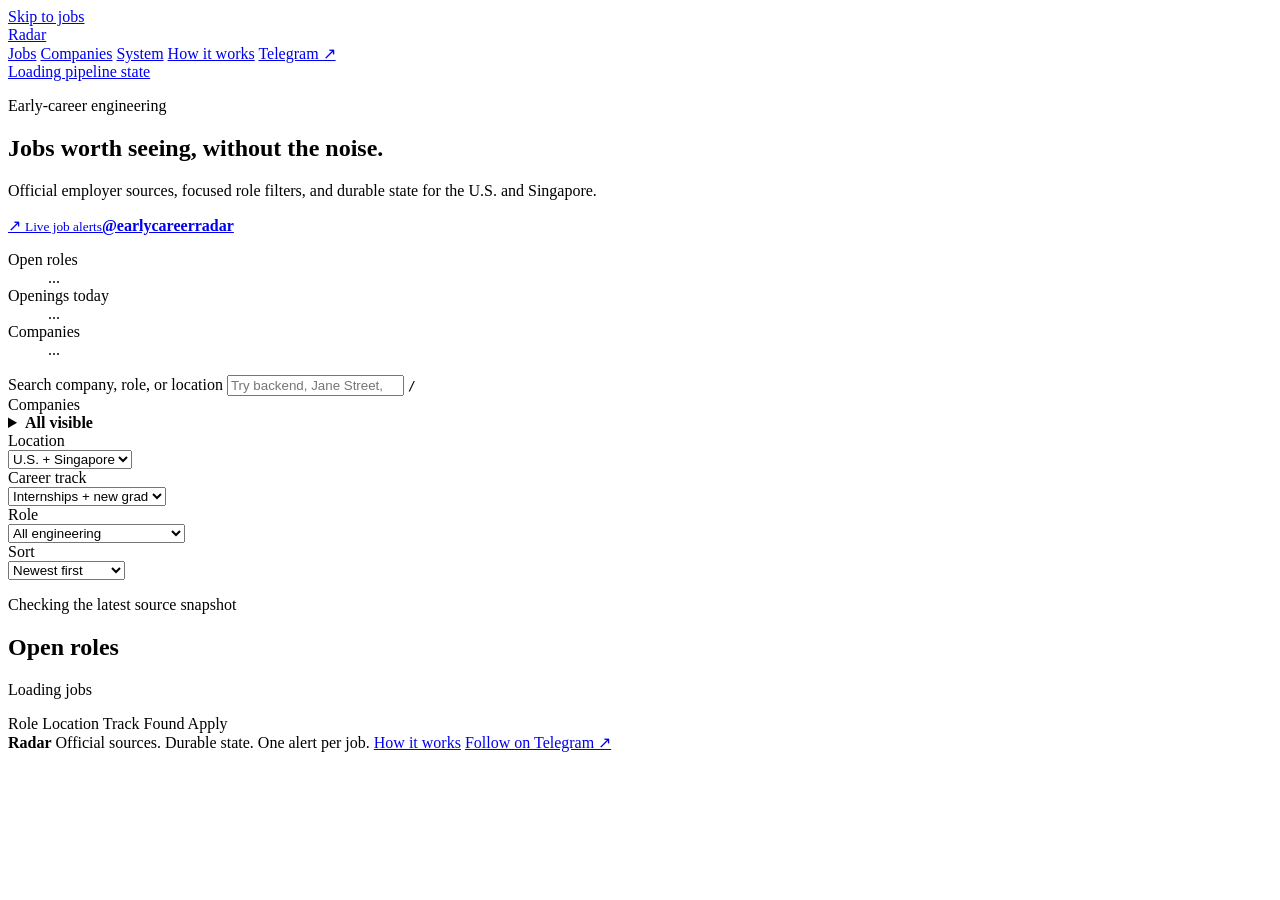
==== internal/dashboard/web/index.html @ 38ba69da "refactor: isolate dashboard presentation" ====
<!doctype html>
<html lang="en">
  <head>
    <meta charset="UTF-8" />
    <meta name="viewport" content="width=device-width, initial-scale=1.0" />
    <meta name="description" content="Fresh software, AI, data, infrastructure, and quant roles for interns and new graduates." />
    <meta name="color-scheme" content="light dark" />
    <link rel="icon" href="data:image/svg+xml,%3Csvg xmlns='http://www.w3.org/2000/svg' viewBox='0 0 64 64'%3E%3Ccircle cx='32' cy='32' r='28' fill='%230f766e'/%3E%3Ccircle cx='32' cy='32' r='15' fill='none' stroke='white' stroke-width='5'/%3E%3Ccircle cx='32' cy='32' r='4' fill='white'/%3E%3C/svg%3E" />
    <title>Radar | Early-career engineering jobs</title>
    <link rel="stylesheet" href="/styles.css?v=20260820-pagination1" />
    <script src="/app.js?v=20260820-pagination1" defer></script>
  </head>
  <body>
    <a class="skip-link" href="#jobs-title">Skip to jobs</a>
    <header class="site-header">
      <a class="brand" href="/jobs" aria-label="Radar home">
        <span class="brand-mark" aria-hidden="true"><span></span></span>
        <span>Radar</span>
      </a>
      <nav aria-label="Page sections">
        <a href="/jobs" data-view-link="jobs">Jobs</a>
        <a href="/companies" data-view-link="companies">Companies</a>
        <a href="/system" data-view-link="system">System</a>
        <a href="/docs">How it works</a>
        <a href="https://t.me/earlycareerradar" target="_blank" rel="noopener noreferrer">Telegram ↗</a>
      </nav>
      <a class="source-state" id="source-state" href="/system" data-state="pending" aria-live="polite">
        <span class="source-state-mark" aria-hidden="true"></span>
        <span>Loading pipeline state</span>
      </a>
    </header>

    <main>
      <section class="briefing" data-view="jobs" aria-labelledby="briefing-title">
        <div class="briefing-main">
          <p class="briefing-label">Early-career engineering</p>
          <h1 id="briefing-title">Jobs worth seeing, without the noise.</h1>
          <p class="briefing-copy">Official employer sources, focused role filters, and durable state for the U.S. and Singapore.</p>
          <a class="channel-cta" href="https://t.me/earlycareerradar" target="_blank" rel="noopener noreferrer">
            <span class="channel-cta-mark" aria-hidden="true">↗</span>
            <span><small>Live job alerts</small><strong>@earlycareerradar</strong></span>
          </a>
        </div>
        <dl class="briefing-stats" aria-label="Job feed summary">
          <div class="primary-stat">
            <dt>Open roles</dt>
            <dd id="eligible-count">...</dd>
          </div>
          <div>
            <dt>Openings today</dt>
            <dd id="today-count">...</dd>
          </div>
          <div>
            <dt>Companies</dt>
            <dd id="company-count">...</dd>
          </div>
        </dl>
      </section>

      <section class="system-pulse" id="system-panel" data-view="system" aria-labelledby="system-title" hidden>
        <header class="system-header">
          <div>
            <p class="section-label">Pipeline state</p>
            <h2 id="system-title">System pulse</h2>
            <p id="system-summary" aria-live="polite">Reading durable state across the crawler, discovery, and delivery layers.</p>
          </div>
          <p class="state-timestamp" id="state-updated">Loading state</p>
        </header>

        <div class="pulse-measures" aria-label="Pipeline readiness summary">
          <div>
            <span>Coverage</span>
            <strong id="coverage-count">...</strong>
            <small>healthy sources</small>
          </div>
          <div>
            <span>Discovery</span>
            <strong id="discovery-count">...</strong>
            <small>sources promoted</small>
          </div>
          <div>
            <span>Durable state</span>
            <strong id="dedupe-count">...</strong>
            <small>canonical jobs</small>
          </div>
          <div>
            <span>Telegram</span>
            <strong id="telegram-state">...</strong>
            <small id="telegram-caption">checking delivery lock</small>
          </div>
        </div>

        <div class="pulse-details" id="pulse-details">
          <details class="attention-panel" id="source-attention" hidden>
            <summary class="attention-summary">
              <span class="attention-summary-copy">
                <span class="attention-title-row">
                  <strong id="attention-title">Sources needing attention</strong>
                  <span class="attention-count" id="attention-count">...</span>
                </span>
                <span class="attention-description">Healthy sources keep running while these routes retry with backoff.</span>
              </span>
              <span class="attention-toggle" aria-hidden="true">
                <span class="attention-toggle-closed">Review details</span>
                <span class="attention-toggle-open">Hide details</span>
              </span>
            </summary>
            <div class="attention-body">
              <div class="failure-list" id="failure-list"></div>
            </div>
          </details>

          <div class="state-ledger" aria-label="Durable pipeline ledger">
            <section>
              <h3>Discovery</h3>
              <dl>
                <div><dt>Companies tracked</dt><dd id="candidate-total">...</dd></div>
                <div><dt>Due for resolution</dt><dd id="candidate-due">...</dd></div>
                <div><dt>Unhealthy routes</dt><dd id="discovery-unhealthy">...</dd></div>
              </dl>
            </section>
            <section>
              <h3>Dedupe and provenance</h3>
              <dl>
                <div><dt>Identity aliases</dt><dd id="identity-count">...</dd></div>
                <div><dt>Source observations</dt><dd id="observation-count">...</dd></div>
                <div><dt>Cross-source merges</dt><dd id="merge-count">...</dd></div>
              </dl>
            </section>
            <section>
              <h3>Delivery decisions</h3>
              <dl>
                <div><dt>Staged</dt><dd id="delivery-staged">...</dd></div>
                <div><dt>Pending</dt><dd id="delivery-pending">...</dd></div>
                <div><dt>Sent or previewed</dt><dd id="delivery-sent">...</dd></div>
                <div><dt>Failed</dt><dd id="delivery-failed">...</dd></div>
                <div><dt>Suppressed</dt><dd id="delivery-suppressed">...</dd></div>
              </dl>
            </section>
            <section>
              <h3>Runtime</h3>
              <dl>
                <div><dt>Process</dt><dd id="runtime-mode">...</dd></div>
                <div><dt>Last cycle</dt><dd id="runtime-cycle">...</dd></div>
                <div><dt>Cycle result</dt><dd id="runtime-result">...</dd></div>
              </dl>
            </section>
          </div>

          <div class="status-message" id="status-error" hidden>
            <p>Operational state is temporarily unavailable. The job feed can still be used.</p>
            <button id="status-retry" type="button">Retry state</button>
          </div>
        </div>
      </section>

      <section class="companies-view" id="companies-panel" data-view="companies" aria-labelledby="companies-title" hidden>
        <header class="companies-header">
          <div>
            <h1 id="companies-title">Monitored companies</h1>
            <p id="source-roster-summary">Loading monitored companies...</p>
          </div>
          <label class="source-roster-search">
            <span>Find a company</span>
            <input id="source-search" type="search" placeholder="Search by company or provider" autocomplete="off" disabled>
          </label>
        </header>
        <section class="source-roster" aria-label="Monitored company sources">
          <div class="source-roster-list source-roster-loading" id="source-roster-list" role="status" aria-label="Loading monitored companies" aria-live="polite" aria-busy="true">
            <article class="source-roster-skeleton" aria-hidden="true"><div class="source-roster-skeleton-heading"><span class="source-roster-skeleton-mark"></span><span class="source-roster-skeleton-copy"><span></span><span></span></span><span class="source-roster-skeleton-state"></span></div><div class="source-roster-skeleton-details"><span></span><span></span></div></article>
            <article class="source-roster-skeleton" aria-hidden="true"><div class="source-roster-skeleton-heading"><span class="source-roster-skeleton-mark"></span><span class="source-roster-skeleton-copy"><span></span><span></span></span><span class="source-roster-skeleton-state"></span></div><div class="source-roster-skeleton-details"><span></span><span></span></div></article>
            <article class="source-roster-skeleton" aria-hidden="true"><div class="source-roster-skeleton-heading"><span class="source-roster-skeleton-mark"></span><span class="source-roster-skeleton-copy"><span></span><span></span></span><span class="source-roster-skeleton-state"></span></div><div class="source-roster-skeleton-details"><span></span><span></span></div></article>
            <article class="source-roster-skeleton" aria-hidden="true"><div class="source-roster-skeleton-heading"><span class="source-roster-skeleton-mark"></span><span class="source-roster-skeleton-copy"><span></span><span></span></span><span class="source-roster-skeleton-state"></span></div><div class="source-roster-skeleton-details"><span></span><span></span></div></article>
            <article class="source-roster-skeleton" aria-hidden="true"><div class="source-roster-skeleton-heading"><span class="source-roster-skeleton-mark"></span><span class="source-roster-skeleton-copy"><span></span><span></span></span><span class="source-roster-skeleton-state"></span></div><div class="source-roster-skeleton-details"><span></span><span></span></div></article>
            <article class="source-roster-skeleton" aria-hidden="true"><div class="source-roster-skeleton-heading"><span class="source-roster-skeleton-mark"></span><span class="source-roster-skeleton-copy"><span></span><span></span></span><span class="source-roster-skeleton-state"></span></div><div class="source-roster-skeleton-details"><span></span><span></span></div></article>
            <article class="source-roster-skeleton" aria-hidden="true"><div class="source-roster-skeleton-heading"><span class="source-roster-skeleton-mark"></span><span class="source-roster-skeleton-copy"><span></span><span></span></span><span class="source-roster-skeleton-state"></span></div><div class="source-roster-skeleton-details"><span></span><span></span></div></article>
            <article class="source-roster-skeleton" aria-hidden="true"><div class="source-roster-skeleton-heading"><span class="source-roster-skeleton-mark"></span><span class="source-roster-skeleton-copy"><span></span><span></span></span><span class="source-roster-skeleton-state"></span></div><div class="source-roster-skeleton-details"><span></span><span></span></div></article>
            <article class="source-roster-skeleton" aria-hidden="true"><div class="source-roster-skeleton-heading"><span class="source-roster-skeleton-mark"></span><span class="source-roster-skeleton-copy"><span></span><span></span></span><span class="source-roster-skeleton-state"></span></div><div class="source-roster-skeleton-details"><span></span><span></span></div></article>
          </div>
        </section>
      </section>

      <section class="filters" data-view="jobs" aria-label="Job filters">
        <div class="search-field">
          <label for="search">Search company, role, or location</label>
          <input id="search" type="search" autocomplete="off" placeholder="Try backend, Jane Street, or Singapore" />
          <kbd aria-hidden="true">/</kbd>
        </div>
        <div class="filter-grid">
          <div class="company-field">
            <span id="company-field-label">Companies</span>
            <details class="company-picker" id="company-picker" aria-labelledby="company-field-label company-picker-label">
              <summary>
                <strong id="company-picker-label">All visible</strong>
              </summary>
              <div class="company-picker-panel">
                <header>
                  <div>
                    <strong>Company visibility</strong>
                    <span id="company-picker-caption">Checked companies stay in your feed. Changes are saved in this browser.</span>
                  </div>
                  <button id="show-all-companies" type="button">Show all</button>
                </header>
                <label class="company-picker-search">
                  <span>Find a company</span>
                  <input id="company-filter-search" type="search" placeholder="Search companies" autocomplete="off" />
                </label>
                <div class="company-options" id="company-options"></div>
              </div>
            </details>
          </div>
          <div class="select-field">
            <label id="location-filter-label" for="location-filter">Location</label>
            <div class="select-shell">
              <select id="location-filter">
                <option value="all">U.S. + Singapore</option>
                <option value="us">United States</option>
                <option value="singapore">Singapore</option>
              </select>
            </div>
          </div>
          <div class="select-field">
            <label id="track-filter-label" for="track-filter">Career track</label>
            <div class="select-shell">
              <select id="track-filter">
                <option value="all">Internships + new grad</option>
                <option value="internship">Internships</option>
                <option value="new_grad">New grad</option>
              </select>
            </div>
          </div>
          <div class="select-field">
            <label id="role-filter-label" for="role-filter">Role</label>
            <div class="select-shell">
              <select id="role-filter">
                <option value="all">All engineering</option>
                <option value="software">Software</option>
                <option value="ai_ml">AI and machine learning</option>
                <option value="data">Data</option>
                <option value="infra_security">Infrastructure and security</option>
                <option value="quant">Quant and trading</option>
              </select>
            </div>
          </div>
          <div class="select-field">
            <label id="sort-filter-label" for="sort-filter">Sort</label>
            <div class="select-shell">
              <select id="sort-filter">
                <option value="recent">Newest first</option>
                <option value="company">Company name</option>
              </select>
            </div>
          </div>
        </div>
      </section>

      <section class="jobs-section" id="jobs-panel" data-view="jobs" aria-labelledby="jobs-title">
        <header class="jobs-header">
          <div>
            <p class="jobs-kicker" id="last-updated">Checking the latest source snapshot</p>
            <h2 id="jobs-title">Open roles</h2>
          </div>
          <p id="showing-count" aria-live="polite">Loading jobs</p>
        </header>

        <div class="job-columns" aria-hidden="true">
          <span>Role</span>
          <span>Location</span>
          <span>Track</span>
          <span>Found</span>
          <span>Apply</span>
        </div>

        <div class="skeleton-list" id="loading-state" aria-label="Loading jobs">
          <div class="skeleton-row"></div>
          <div class="skeleton-row"></div>
          <div class="skeleton-row"></div>
          <div class="skeleton-row"></div>
        </div>

        <div class="message-state" id="error-state" hidden>
          <h3>Radar could not load the feed.</h3>
          <p>The job service may still be starting. Try the feed again in a moment.</p>
          <button id="retry-button" type="button">Retry jobs</button>
        </div>

        <div class="message-state" id="empty-state" hidden>
          <h3 id="empty-title">No roles match these filters.</h3>
          <p id="empty-copy">Clear the search or widen one filter to see more openings.</p>
          <button id="clear-button" type="button">Clear filters</button>
        </div>

        <div class="job-list" id="job-list" role="list"></div>
        <nav class="job-pagination" id="job-pagination" aria-label="Job results pages" hidden>
          <button class="pagination-button" id="previous-page" type="button">Previous</button>
          <div class="pagination-pages" id="pagination-pages"></div>
          <button class="pagination-button" id="next-page" type="button">Next</button>
        </nav>
      </section>
    </main>

    <footer>
      <strong>Radar</strong>
      <span>Official sources. Durable state. One alert per job.</span>
      <a href="/docs">How it works</a>
      <a href="https://t.me/earlycareerradar" target="_blank" rel="noopener noreferrer">Follow on Telegram ↗</a>
    </footer>
  </body>
</html>
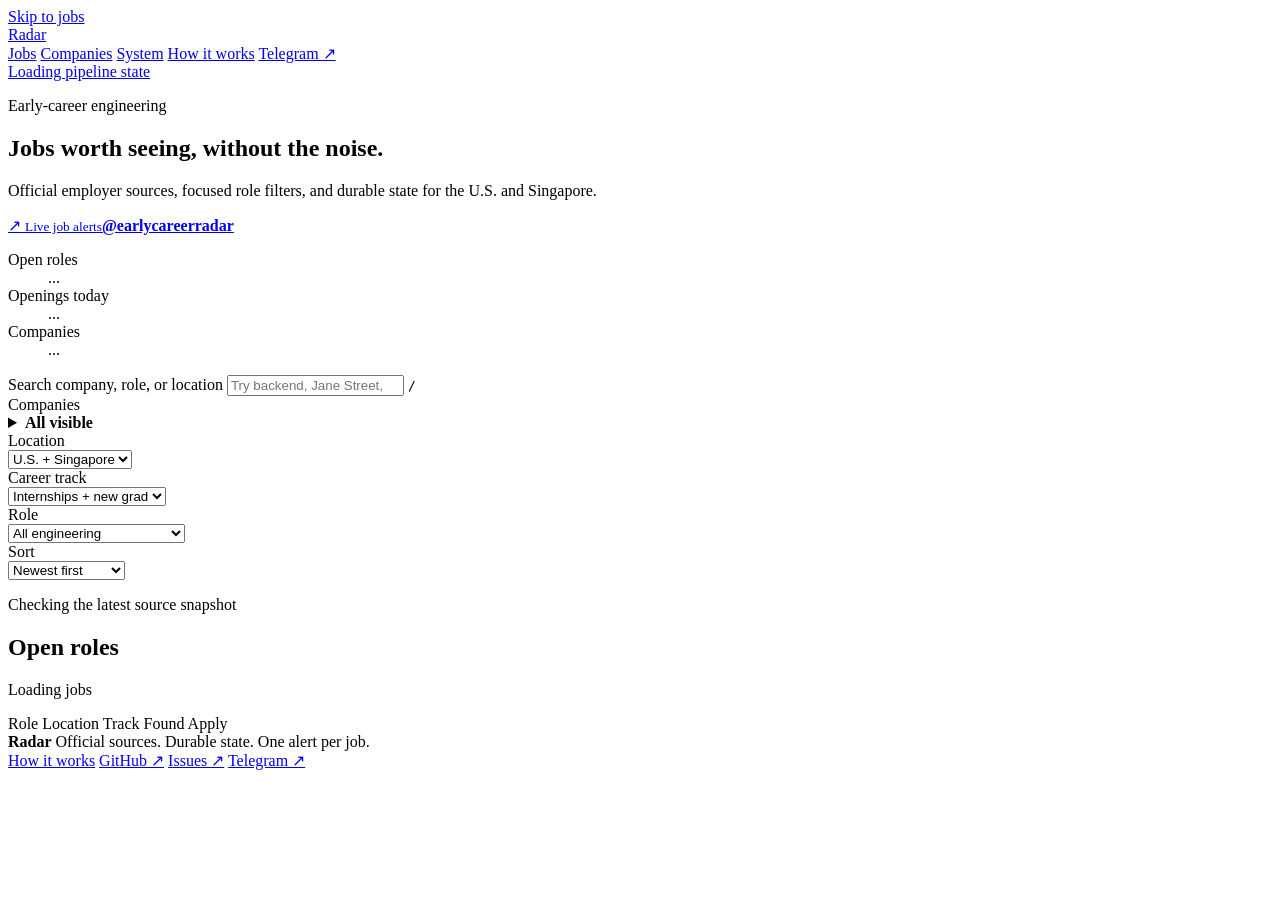
==== commit 405f23e4: "feat: add public repository footer links" ====
--- a/internal/dashboard/web/index.html
+++ b/internal/dashboard/web/index.html
@@ -300,10 +300,16 @@
     </main>
 
     <footer>
-      <strong>Radar</strong>
-      <span>Official sources. Durable state. One alert per job.</span>
-      <a href="/docs">How it works</a>
-      <a href="https://t.me/earlycareerradar" target="_blank" rel="noopener noreferrer">Follow on Telegram ↗</a>
+      <div class="footer-summary">
+        <strong>Radar</strong>
+        <span>Official sources. Durable state. One alert per job.</span>
+      </div>
+      <nav class="footer-links" aria-label="Footer resources">
+        <a href="/docs">How it works</a>
+        <a href="https://github.com/hwennnn/radar" target="_blank" rel="noopener noreferrer">GitHub ↗</a>
+        <a href="https://github.com/hwennnn/radar/issues" target="_blank" rel="noopener noreferrer">Issues ↗</a>
+        <a href="https://t.me/earlycareerradar" target="_blank" rel="noopener noreferrer">Telegram ↗</a>
+      </nav>
     </footer>
   </body>
 </html>
